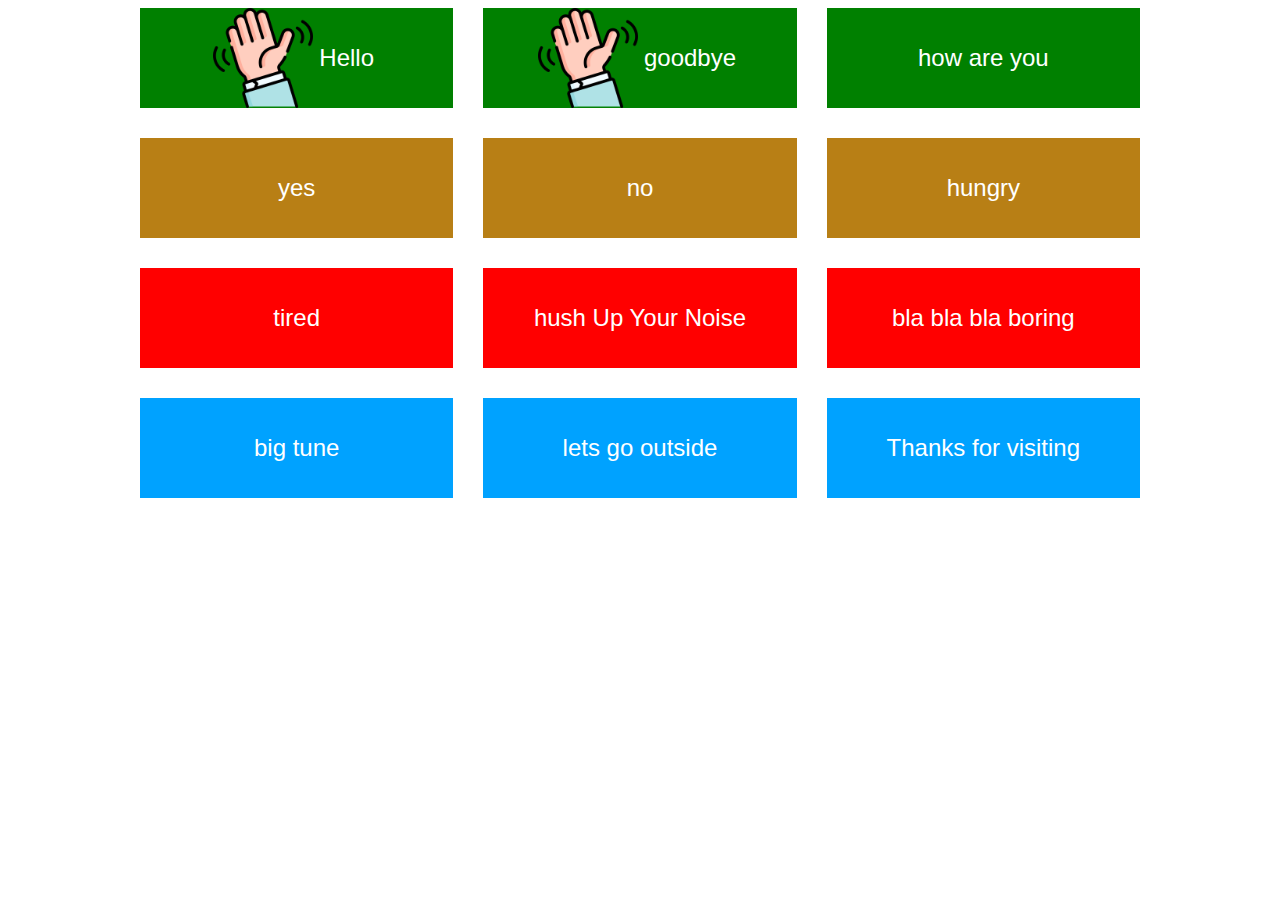
==== bernard-sounds/index.html @ d4cceb05 "Update goodbye image add" ====
<!DOCTYPE html>
<html>
  <head>
    <meta name="viewport" content="width=device-width,initial-scale=1" />
    <title>Audio</title>
    <style>
      .container {
        max-width: 2000px;
        width: 100%;
      }
      .wrapper {
        max-width: 1000px;
        margin: auto;
        text-align: center;
      }

      .row {
        display: flex;
        flex-wrap: wrap;
        justify-content: center;
        align-items: center;
        gap: 30px;
        flex: 1;
      }
      .col {
        flex: 1 1 300px;
        display: flex;
        align-items: center;
        justify-content: center;
        height: 100px;
      }
      .green {
        background-color: green;
      }
      .yellow{
        background-color: rgb(184, 127, 21);
      }
      .red{
        background-color: red;
      }
      .blue{
        background-color: rgb(0, 162, 255);
      }

      
      @media (max-width: 400px) {
        .row {
          flex-direction: column;
        }
        .col {
          width: 100%;
          flex: auto;
        }
        input {
          font-size: 35px;
        }
      }
      input {
        border: none;
        font-size: 24px;
        color: white;
        background: none;
      }
    </style>
  </head>
  <body>
    <script>
      function hello() {
        var audio = document.getElementById("audio");
        audio.play();
      }
      function goodbye() {
        var audio = document.getElementById("goodbye");
        audio.play();
      }
      function howAreYou() {
        var audio = document.getElementById("how-are-you");
        audio.play();
      }
      function yes() {
        var audio = document.getElementById("yes");
        audio.play();
      }
      function no() {
        var audio = document.getElementById("no");
        audio.play();
      }

      function hungry() {
        var audio = document.getElementById("hungry");
        audio.play();
      }
      function tired() {
        var audio = document.getElementById("tired");
        audio.play();
      }
      // function shutUp() {
      //   var audio = document.getElementById("shut-up");
      //   audio.play();
      // }

      function letsGoOutside() {
        var audio = document.getElementById("lets-go-outside");
        audio.play();
      }

      function blaboring() {
        var audio = document.getElementById("bla-boring");
        audio.play();
      }  
      
      function bigTune() {
        var audio = document.getElementById("big-tune");
        audio.play();
      }  
      
      function hushUpYourNoise() {
        var audio = document.getElementById("hush-up-your-noise");
        audio.play();
      } 
      
      function thanksForVisiting() {
        var audio = document.getElementById("thanks-for-visiting");
        audio.play();
      }       
    </script>
    <div class="container">
      <div class="wrapper">
        
        <div class="row ">
          <div class="col green" onclick="hello()">
          <img width="100" height="100"  src="waving-hand.png"/>
          <input type="button"  value="Hello"  >
          <audio id="audio" src="hello.mp3"></audio>
          </div>
          <!--hello-->
   
          <div class="col green" onclick="goodbye()">
            <img width="100" height="100" src="waving-hand.png" />
            <input type="button" value="goodbye">
            <audio id="audio" src="goodbye.mp3"></audio>
          </div>
          <!--goodbye-->
          
          <div class="col green" onclick="howAreYou()">
          <input
            type="button"
            class="col green"
            value="how are you"
          />
          <audio id="how-are-you" src="how-are-you.mp3"></audio>
          </div>
          <!--How are you-->

          <input type="button" class="col yellow" value="yes" onclick="yes()" />
          <audio id="yes" src="yes.mp3"></audio>
          <!--yes-->

          <input type="button" class="col yellow" value="no" onclick="no()" />
          <audio id="no" src="no.mp3"></audio>
          <!--no-->

          <input type="button" class="col yellow" value="hungry" onclick="hungry()" />
          <audio id="hungry" src="i-am-hungry.mp3"></audio>
          <!--hungry-->

          <input type="button" class="col red" value="tired" onclick="tired()" />
          <audio id="tired" src="i-am-tired.mp3"></audio>
          <!--tired-->

          <!-- <input type="button" class="col" value="shut up" onclick="shutUp()" />
          <audio id="shut-up" src="shut-up.mp3"></audio> -->
          <!--shut up-->

          
                    <!--hushUpYourNoise-->
                    <input
                    type="button"
                    class="col red"
                    value="hush Up Your Noise"
                    onclick="hushUpYourNoise()"
                  />
                  <audio id="hush-up-your-noise" src="hush up your noise.mp3"></audio>
                  <!--hushUpYourNoise-->
                    <!--bla bla boring up-->
                    <input
                    type="button"
                    class="col red"
                    value="bla bla bla boring"
                    onclick="blaboring()"
                  />
                  <audio id="bla-boring" src="bla-boring.mp3"></audio>
                  <!--bla bla boring up-->


                    <!--big tune-->
                    <input
                    type="button"
                    class="col blue"
                    value="big tune"
                    onclick="bigTune()"
                  />
                  <audio id="big-tune" src="big tune.mp3"></audio>
                  <!--big tune -->
                  <input
                  type="button"
                  class="col blue"
                  value="lets go outside"
                  onclick="letsGoOutside()"
                />
                <audio id="lets-go-outside" src="lets-go-outside.mp3"></audio>
                <!-- up-->

                  
                    <!--bla bla boring up-->
                    <input
                    type="button"
                    class="col blue"
                    value="Thanks for visiting"
                    onclick="thanksForVisiting()"
                  />
                  <audio id="thanks-for-visiting" src="thanks for visiting.mp3"></audio>
                  <!--bla bla boring up-->                  
        </div>




        </div>        
      </div>
    </div>
  </body>
</html>
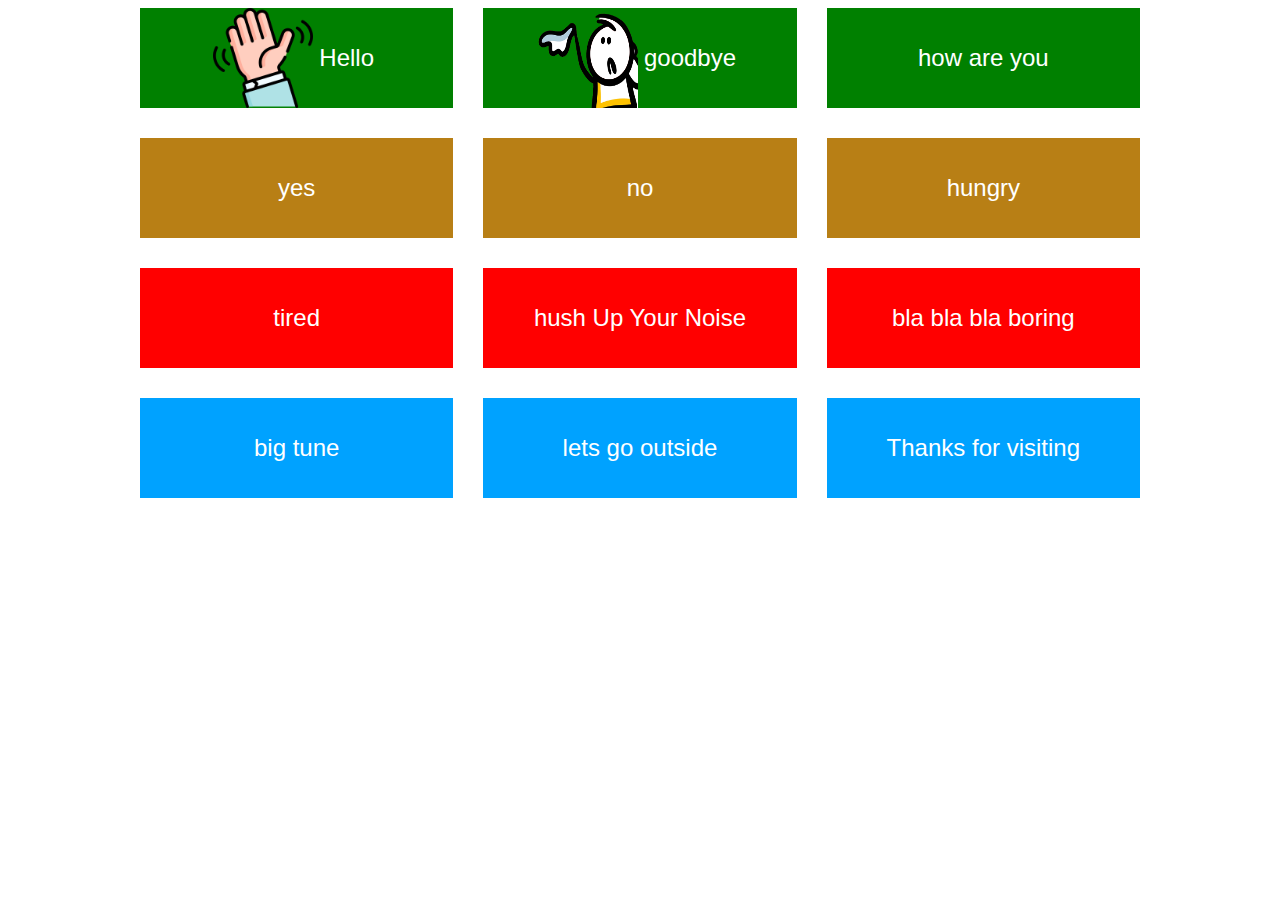
==== commit a9512599: "img goodbye update" ====
--- a/bernard-sounds/index.html
+++ b/bernard-sounds/index.html
@@ -136,7 +136,7 @@
           <!--hello-->
    
           <div class="col green" onclick="goodbye()">
-            <img width="100" height="100" src="waving-hand.png" />
+            <img width="100" height="100" src="goodbye-img.png" />
             <input type="button" value="goodbye">
             <audio id="audio" src="goodbye.mp3"></audio>
           </div>
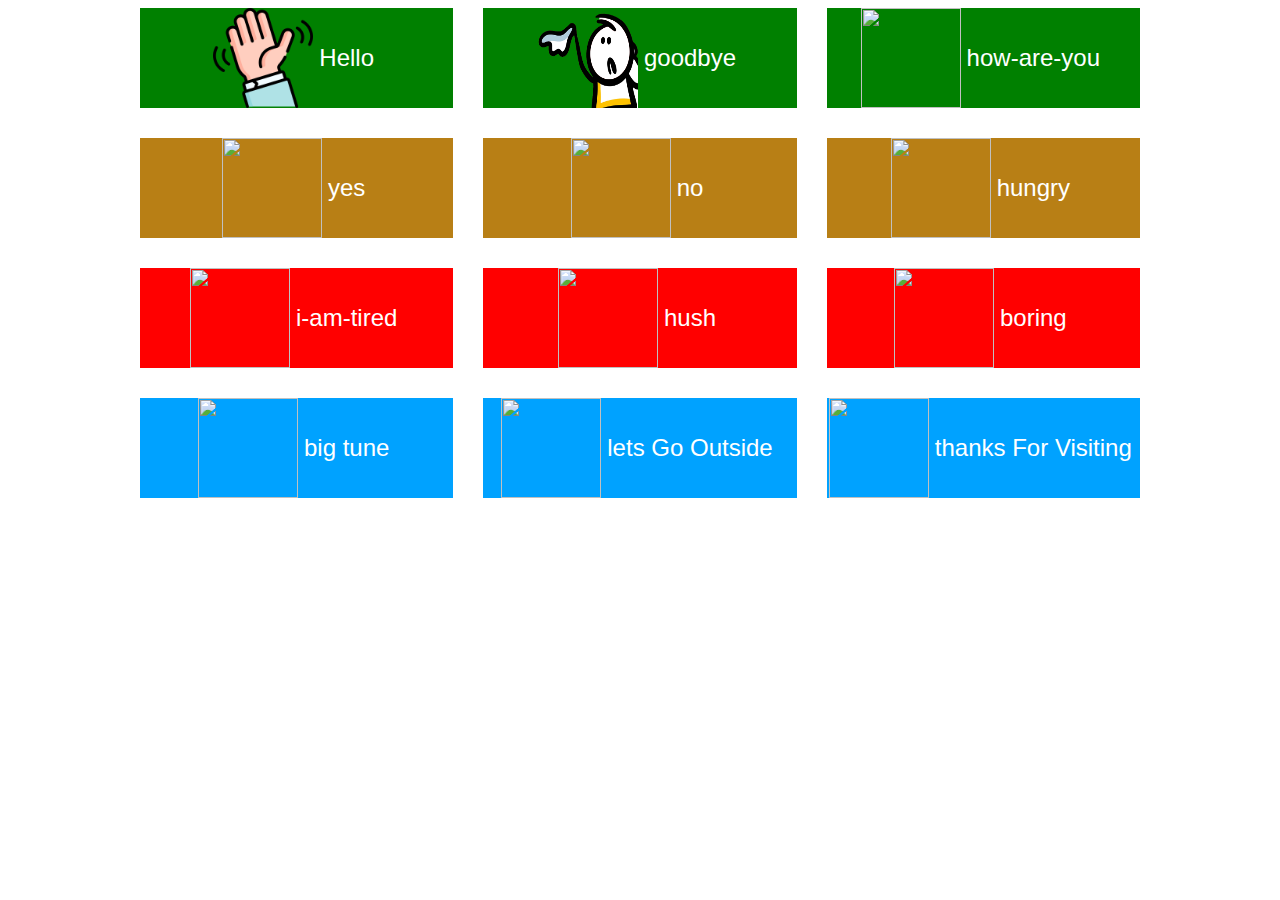
==== commit 58e282c4: "Update index.html 20th 15:44" ====
--- a/bernard-sounds/index.html
+++ b/bernard-sounds/index.html
@@ -138,34 +138,44 @@
           <div class="col green" onclick="goodbye()">
             <img width="100" height="100" src="goodbye-img.png" />
             <input type="button" value="goodbye">
-            <audio id="audio" src="goodbye.mp3"></audio>
+            <audio id="goodbye" src="goodbye.mp3"></audio>
           </div>
           <!--goodbye-->
           
           <div class="col green" onclick="howAreYou()">
-          <input
-            type="button"
-            class="col green"
-            value="how are you"
-          />
-          <audio id="how-are-you" src="how-are-you.mp3"></audio>
+            <img width="100" height="100" src="howa-are-you.png" />
+            <input type="button" value="how-are-you">
+            <audio id="how-are-you" src="how-are-you.mp3"></audio>
           </div>
           <!--How are you-->
 
-          <input type="button" class="col yellow" value="yes" onclick="yes()" />
-          <audio id="yes" src="yes.mp3"></audio>
+          <div class="col yellow" onclick="yes()">
+            <img width="100" height="100" src="yes.png" />
+            <input type="button" value="yes">
+            <audio id="yes" src="yes.mp3"></audio>
+          </div>
           <!--yes-->
 
-          <input type="button" class="col yellow" value="no" onclick="no()" />
-          <audio id="no" src="no.mp3"></audio>
+          <div class="col yellow" onclick="no()">
+            <img width="100" height="100" src="no.png" />
+            <input type="button" value="no">
+            <audio id="no" src="no.mp3"></audio>
+          </div>
+
           <!--no-->
 
-          <input type="button" class="col yellow" value="hungry" onclick="hungry()" />
-          <audio id="hungry" src="i-am-hungry.mp3"></audio>
+          <div class="col yellow" onclick="hungry()">
+            <img width="100" height="100" src="hungry.png" />
+            <input type="button" value="hungry">
+            <audio id="hungry" src="hungry.mp3"></audio>
+          </div>
           <!--hungry-->
 
-          <input type="button" class="col red" value="tired" onclick="tired()" />
-          <audio id="tired" src="i-am-tired.mp3"></audio>
+          <div class="col red" onclick="tired()">
+            <img width="100" height="100" src="tired.png" />
+            <input type="button" value="i-am-tired">
+            <audio id="tired" src="i-am-tired.mp3"></audio>
+          </div>
           <!--tired-->
 
           <!-- <input type="button" class="col" value="shut up" onclick="shutUp()" />
@@ -174,53 +184,48 @@
 
           
                     <!--hushUpYourNoise-->
-                    <input
-                    type="button"
-                    class="col red"
-                    value="hush Up Your Noise"
-                    onclick="hushUpYourNoise()"
-                  />
-                  <audio id="hush-up-your-noise" src="hush up your noise.mp3"></audio>
+          <div class="col red" onclick="hushUpYourNoise()">
+            <img width="100" height="100" src="hush.png" />
+            <input type="button" value="hush">
+            <audio id="hush-up-your-noise" src="hush up your noise.mp3"></audio>
+          </div>
+
                   <!--hushUpYourNoise-->
                     <!--bla bla boring up-->
-                    <input
-                    type="button"
-                    class="col red"
-                    value="bla bla bla boring"
-                    onclick="blaboring()"
-                  />
-                  <audio id="bla-boring" src="bla-boring.mp3"></audio>
+          <div class="col red" onclick="blaboring()">
+            <img width="100" height="100" src="boring.png" />
+            <input type="button" value="boring">
+            <audio id="bla-boring" src="i-am-bored.mp3"></audio>
+          </div>
+
                   <!--bla bla boring up-->
 
 
                     <!--big tune-->
-                    <input
-                    type="button"
-                    class="col blue"
-                    value="big tune"
-                    onclick="bigTune()"
-                  />
-                  <audio id="big-tune" src="big tune.mp3"></audio>
+          <div class="col blue" onclick="bigTune()">
+            <img width="100" height="100" src="tune.png" />
+            <input type="button" value="big tune">
+            <audio id="big-tune" src="big tune.mp3"></audio>
+          </div>
+
                   <!--big tune -->
-                  <input
-                  type="button"
-                  class="col blue"
-                  value="lets go outside"
-                  onclick="letsGoOutside()"
-                />
-                <audio id="lets-go-outside" src="lets-go-outside.mp3"></audio>
-                <!-- up-->
+          <div class="col blue" onclick="letsGoOutside()">
+            <img width="100" height="100" src="letsGoOutside.png" />
+            <input type="button" value="lets Go Outside">
+            <audio id="lets-go-outside" src="lets-go-outside.mp3"></audio>
+          </div>
+
+                <!-- outside-->
 
                   
-                    <!--bla bla boring up-->
-                    <input
-                    type="button"
-                    class="col blue"
-                    value="Thanks for visiting"
-                    onclick="thanksForVisiting()"
-                  />
-                  <audio id="thanks-for-visiting" src="thanks for visiting.mp3"></audio>
-                  <!--bla bla boring up-->                  
+                    <!--visiting-->
+          <div class="col blue" onclick="thanksForVisiting()">
+            <img width="100" height="100" src="thanksForVisiting.png" />
+            <input type="button" value="thanks For Visiting">
+            <audio id="thanks-for-visiting" src="thanks for visiting.mp3"></audio>
+          </div>
+
+                  <!--visiting-->                  
         </div>
 
 
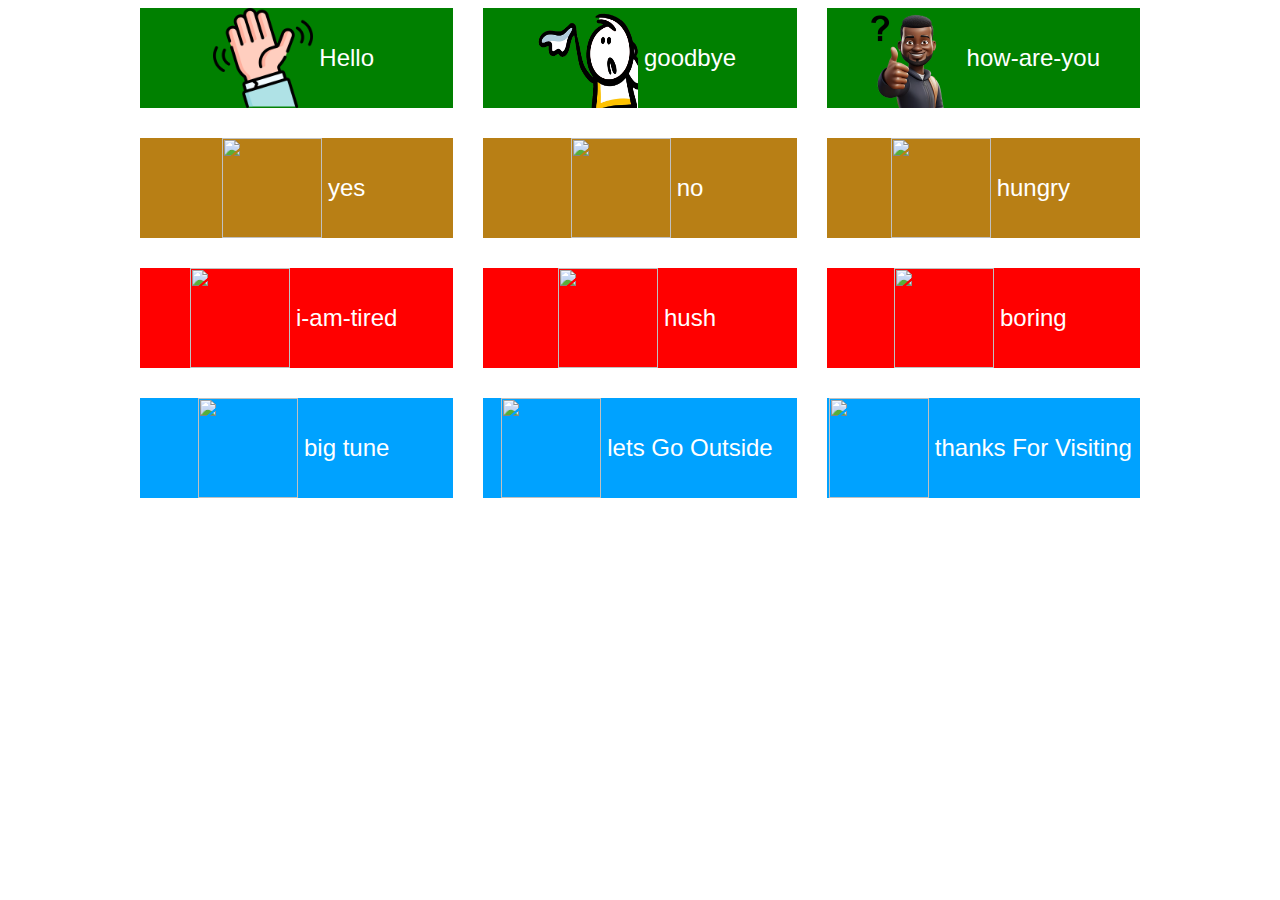
==== commit b75eb307: "Update index.html" ====
--- a/bernard-sounds/index.html
+++ b/bernard-sounds/index.html
@@ -143,7 +143,7 @@
           <!--goodbye-->
           
           <div class="col green" onclick="howAreYou()">
-            <img width="100" height="100" src="howa-are-you.png" />
+            <img width="100" height="100" src="howa-are-you-img.png" />
             <input type="button" value="how-are-you">
             <audio id="how-are-you" src="how-are-you.mp3"></audio>
           </div>
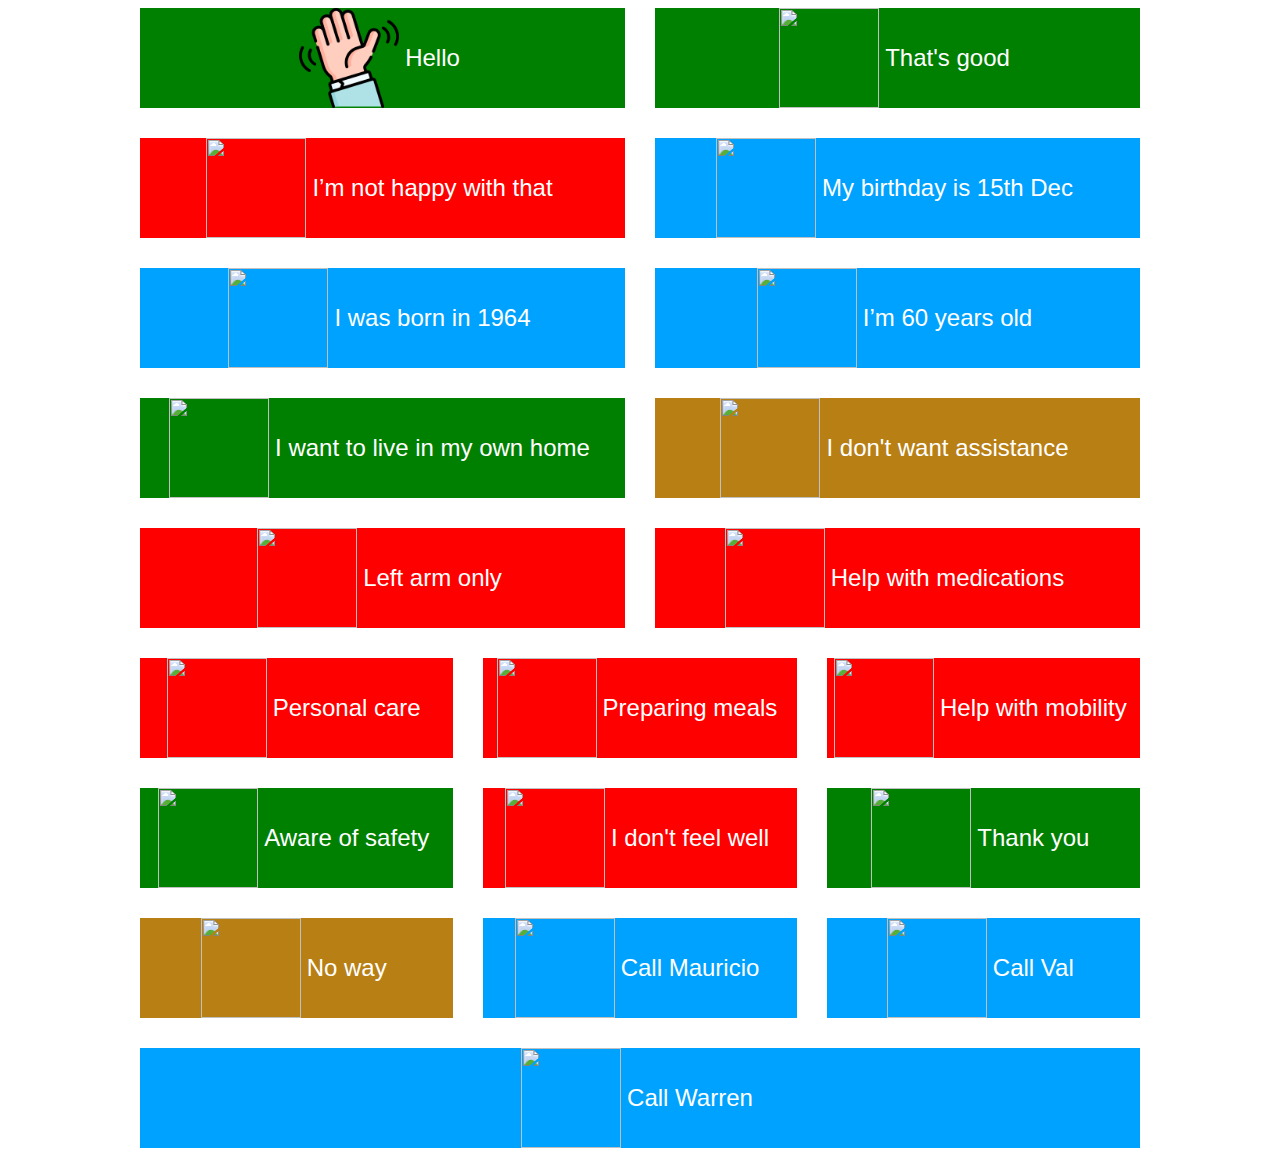
==== commit 96e1ba3f: "update april index.html" ====
--- a/bernard-sounds/index.html
+++ b/bernard-sounds/index.html
@@ -1,238 +1,216 @@
 <!DOCTYPE html>
 <html>
-  <head>
-    <meta name="viewport" content="width=device-width,initial-scale=1" />
-    <title>Audio</title>
-    <style>
-      .container {
-        max-width: 2000px;
+
+<head>
+  <meta name="viewport" content="width=device-width,initial-scale=1" />
+  <title>Audio</title>
+  <style>
+    .container {
+      max-width: 2000px;
+      width: 100%;
+    }
+
+    .wrapper {
+      max-width: 1000px;
+      margin: auto;
+      text-align: center;
+    }
+
+    .row {
+      display: flex;
+      flex-wrap: wrap;
+      justify-content: center;
+      align-items: center;
+      gap: 30px;
+      flex: 1;
+    }
+
+    .col {
+      flex: 1 1 300px;
+      display: flex;
+      align-items: center;
+      justify-content: center;
+      height: 100px;
+    }
+
+    .green {
+      background-color: green;
+    }
+
+    .yellow {
+      background-color: rgb(184, 127, 21);
+    }
+
+    .red {
+      background-color: red;
+    }
+
+    .blue {
+      background-color: rgb(0, 162, 255);
+    }
+
+    @media (max-width: 400px) {
+      .row {
+        flex-direction: column;
+      }
+
+      .col {
         width: 100%;
+        flex: auto;
       }
-      .wrapper {
-        max-width: 1000px;
-        margin: auto;
-        text-align: center;
+
+      input {
+        font-size: 35px;
       }
-
-      .row {
-        display: flex;
-        flex-wrap: wrap;
-        justify-content: center;
-        align-items: center;
-        gap: 30px;
-        flex: 1;
-      }
-      .col {
-        flex: 1 1 300px;
-        display: flex;
-        align-items: center;
-        justify-content: center;
-        height: 100px;
-      }
-      .green {
-        background-color: green;
-      }
-      .yellow{
-        background-color: rgb(184, 127, 21);
-      }
-      .red{
-        background-color: red;
-      }
-      .blue{
-        background-color: rgb(0, 162, 255);
-      }
-
-      
-      @media (max-width: 400px) {
-        .row {
-          flex-direction: column;
-        }
-        .col {
-          width: 100%;
-          flex: auto;
-        }
-        input {
-          font-size: 35px;
-        }
-      }
-      input {
-        border: none;
-        font-size: 24px;
-        color: white;
-        background: none;
-      }
-    </style>
-  </head>
-  <body>
-    <script>
-      function hello() {
-        var audio = document.getElementById("audio");
-        audio.play();
-      }
-      function goodbye() {
-        var audio = document.getElementById("goodbye");
-        audio.play();
-      }
-      function howAreYou() {
-        var audio = document.getElementById("how-are-you");
-        audio.play();
-      }
-      function yes() {
-        var audio = document.getElementById("yes");
-        audio.play();
-      }
-      function no() {
-        var audio = document.getElementById("no");
-        audio.play();
-      }
-
-      function hungry() {
-        var audio = document.getElementById("hungry");
-        audio.play();
-      }
-      function tired() {
-        var audio = document.getElementById("tired");
-        audio.play();
-      }
-      // function shutUp() {
-      //   var audio = document.getElementById("shut-up");
-      //   audio.play();
-      // }
-
-      function letsGoOutside() {
-        var audio = document.getElementById("lets-go-outside");
-        audio.play();
-      }
-
-      function blaboring() {
-        var audio = document.getElementById("bla-boring");
-        audio.play();
-      }  
-      
-      function bigTune() {
-        var audio = document.getElementById("big-tune");
-        audio.play();
-      }  
-      
-      function hushUpYourNoise() {
-        var audio = document.getElementById("hush-up-your-noise");
-        audio.play();
-      } 
-      
-      function thanksForVisiting() {
-        var audio = document.getElementById("thanks-for-visiting");
-        audio.play();
-      }       
-    </script>
-    <div class="container">
-      <div class="wrapper">
-        
-        <div class="row ">
-          <div class="col green" onclick="hello()">
-          <img width="100" height="100"  src="waving-hand.png"/>
-          <input type="button"  value="Hello"  >
-          <audio id="audio" src="hello.mp3"></audio>
-          </div>
-          <!--hello-->
-   
-          <div class="col green" onclick="goodbye()">
-            <img width="100" height="100" src="goodbye-img.png" />
-            <input type="button" value="goodbye">
-            <audio id="goodbye" src="goodbye.mp3"></audio>
-          </div>
-          <!--goodbye-->
-          
-          <div class="col green" onclick="howAreYou()">
-            <img width="100" height="100" src="howa-are-you-img.png" />
-            <input type="button" value="how-are-you">
-            <audio id="how-are-you" src="how-are-you.mp3"></audio>
-          </div>
-          <!--How are you-->
-
-          <div class="col yellow" onclick="yes()">
-            <img width="100" height="100" src="yes.png" />
-            <input type="button" value="yes">
-            <audio id="yes" src="yes.mp3"></audio>
-          </div>
-          <!--yes-->
-
-          <div class="col yellow" onclick="no()">
-            <img width="100" height="100" src="no.png" />
-            <input type="button" value="no">
-            <audio id="no" src="no.mp3"></audio>
-          </div>
-
-          <!--no-->
-
-          <div class="col yellow" onclick="hungry()">
-            <img width="100" height="100" src="hungry.png" />
-            <input type="button" value="hungry">
-            <audio id="hungry" src="hungry.mp3"></audio>
-          </div>
-          <!--hungry-->
-
-          <div class="col red" onclick="tired()">
-            <img width="100" height="100" src="tired.png" />
-            <input type="button" value="i-am-tired">
-            <audio id="tired" src="i-am-tired.mp3"></audio>
-          </div>
-          <!--tired-->
-
-          <!-- <input type="button" class="col" value="shut up" onclick="shutUp()" />
-          <audio id="shut-up" src="shut-up.mp3"></audio> -->
-          <!--shut up-->
-
-          
-                    <!--hushUpYourNoise-->
-          <div class="col red" onclick="hushUpYourNoise()">
-            <img width="100" height="100" src="hush.png" />
-            <input type="button" value="hush">
-            <audio id="hush-up-your-noise" src="hush up your noise.mp3"></audio>
-          </div>
-
-                  <!--hushUpYourNoise-->
-                    <!--bla bla boring up-->
-          <div class="col red" onclick="blaboring()">
-            <img width="100" height="100" src="boring.png" />
-            <input type="button" value="boring">
-            <audio id="bla-boring" src="i-am-bored.mp3"></audio>
-          </div>
-
-                  <!--bla bla boring up-->
-
-
-                    <!--big tune-->
-          <div class="col blue" onclick="bigTune()">
-            <img width="100" height="100" src="tune.png" />
-            <input type="button" value="big tune">
-            <audio id="big-tune" src="big tune.mp3"></audio>
-          </div>
-
-                  <!--big tune -->
-          <div class="col blue" onclick="letsGoOutside()">
-            <img width="100" height="100" src="letsGoOutside.png" />
-            <input type="button" value="lets Go Outside">
-            <audio id="lets-go-outside" src="lets-go-outside.mp3"></audio>
-          </div>
-
-                <!-- outside-->
-
-                  
-                    <!--visiting-->
-          <div class="col blue" onclick="thanksForVisiting()">
-            <img width="100" height="100" src="thanksForVisiting.png" />
-            <input type="button" value="thanks For Visiting">
-            <audio id="thanks-for-visiting" src="thanks for visiting.mp3"></audio>
-          </div>
-
-                  <!--visiting-->                  
-        </div>
-
-
-
-
-        </div>        
+    }
+
+    input {
+      border: none;
+      font-size: 24px;
+      color: white;
+      background: none;
+    }
+  </style>
+</head>
+
+<body>
+  <script>
+    function playSound(element) {
+      const id = element.getAttribute("data-audio-id");
+      const audio = document.getElementById(id);
+      audio.play();
+    }
+  </script>
+
+  <div class="container">
+    <div class="wrapper">
+      <div class="row">
+
+        <!-- Original Buttons (Shortened for brevity) -->
+        <div class="col green" data-audio-id="hello" onclick="playSound(this)">
+          <img width="100" height="100" src="waving-hand.png" />
+          <input type="button" value="Hello">
+          <audio id="hello" src="hello.mp3"></audio>
+        </div>
+
+        <!-- New Buttons -->
+        <div class="col green" onclick="playSound(this)" data-audio-id="thats-good">
+          <img width="100" height="100" src="thats-good.png" />
+          <input type="button" value="That's good">
+          <audio id="thats-good" src="thats-good.mp3"></audio>
+        </div>
+
+        <div class="col red" onclick="playSound(this)" data-audio-id="not-happy">
+          <img width="100" height="100" src="not-happy.png" />
+          <input type="button" value="I’m not happy with that">
+          <audio id="not-happy" src="not-happy.mp3"></audio>
+        </div>
+
+        <div class="col blue" onclick="playSound(this)" data-audio-id="birthday">
+          <img width="100" height="100" src="birthday.png" />
+          <input type="button" value="My birthday is 15th Dec">
+          <audio id="birthday" src="my-birthday-is-15-december.mp3"></audio>
+        </div>
+
+        <div class="col blue" onclick="playSound(this)" data-audio-id="born-1964">
+          <img width="100" height="100" src="born-1964.png" />
+          <input type="button" value="I was born in 1964">
+          <audio id="born-1964" src="i-was-born-in-1964.mp3"></audio>
+        </div>
+
+        <div class="col blue" onclick="playSound(this)" data-audio-id="sixty-years-old">
+          <img width="100" height="100" src="60-years-old.png" />
+          <input type="button" value="I’m 60 years old">
+          <audio id="sixty-years-old" src="i-am-60-years-old.mp3"></audio>
+        </div>
+
+        <div class="col green" onclick="playSound(this)" data-audio-id="own-home">
+          <img width="100" height="100" src="own-home.png" />
+          <input type="button" value="I want to live in my own home">
+          <audio id="own-home" src="i-want-to-live-in-my-own-home.mp3"></audio>
+        </div>
+
+        <div class="col yellow" onclick="playSound(this)" data-audio-id="assistance">
+          <img width="100" height="100" src="assistance.png" />
+          <input type="button" value="I don't want assistance">
+          <audio id="assistance" src="i-dont-want-assistance-but-need-it.mp3"></audio>
+        </div>
+
+        <div class="col red" onclick="playSound(this)" data-audio-id="left-arm">
+          <img width="100" height="100" src="left-arm.png" />
+          <input type="button" value="Left arm only">
+          <audio id="left-arm" src="i-need-adaptions-for-left-arm.mp3"></audio>
+        </div>
+
+        <div class="col red" onclick="playSound(this)" data-audio-id="medications">
+          <img width="100" height="100" src="medications.png" />
+          <input type="button" value="Help with medications">
+          <audio id="medications" src="i-need-help-with-medications.mp3"></audio>
+        </div>
+
+        <div class="col red" onclick="playSound(this)" data-audio-id="personal-care">
+          <img width="100" height="100" src="personal-care.png" />
+          <input type="button" value="Personal care">
+          <audio id="personal-care" src="i-need-help-with-personal-care.mp3"></audio>
+        </div>
+
+        <div class="col red" onclick="playSound(this)" data-audio-id="meals">
+          <img width="100" height="100" src="meals.png" />
+          <input type="button" value="Preparing meals">
+          <audio id="meals" src="i-need-help-with-meals.mp3"></audio>
+        </div>
+
+        <div class="col red" onclick="playSound(this)" data-audio-id="mobility">
+          <img width="100" height="100" src="mobility.png" />
+          <input type="button" value="Help with mobility">
+          <audio id="mobility" src="i-need-help-with-mobility.mp3"></audio>
+        </div>
+
+        <div class="col green" onclick="playSound(this)" data-audio-id="safety-aware">
+          <img width="100" height="100" src="safety-aware.png" />
+          <input type="button" value="Aware of safety">
+          <audio id="safety-aware" src="i-am-aware-of-safety.mp3"></audio>
+        </div>
+
+        <div class="col red" onclick="playSound(this)" data-audio-id="not-well">
+          <img width="100" height="100" src="not-well.png" />
+          <input type="button" value="I don't feel well">
+          <audio id="not-well" src="i-dont-feel-well.mp3"></audio>
+        </div>
+
+        <div class="col green" onclick="playSound(this)" data-audio-id="thank-you">
+          <img width="100" height="100" src="thank-you.png" />
+          <input type="button" value="Thank you">
+          <audio id="thank-you" src="thank-you.mp3"></audio>
+        </div>
+
+        <div class="col yellow" onclick="playSound(this)" data-audio-id="no-way">
+          <img width="100" height="100" src="no-way.png" />
+          <input type="button" value="No way">
+          <audio id="no-way" src="no-way.mp3"></audio>
+        </div>
+
+        <div class="col blue" onclick="playSound(this)" data-audio-id="call-mauricio">
+          <img width="100" height="100" src="call-mauricio.png" />
+          <input type="button" value="Call Mauricio">
+          <audio id="call-mauricio" src="please-call-mauricio.mp3"></audio>
+        </div>
+
+        <div class="col blue" onclick="playSound(this)" data-audio-id="call-val">
+          <img width="100" height="100" src="call-val.png" />
+          <input type="button" value="Call Val">
+          <audio id="call-val" src="please-call-val.mp3"></audio>
+        </div>
+
+        <div class="col blue" onclick="playSound(this)" data-audio-id="call-warren">
+          <img width="100" height="100" src="call-warren.png" />
+          <input type="button" value="Call Warren">
+          <audio id="call-warren" src="please-call-warren.mp3"></audio>
+        </div>
+
       </div>
     </div>
-  </body>
+  </div>
+</body>
+
 </html>
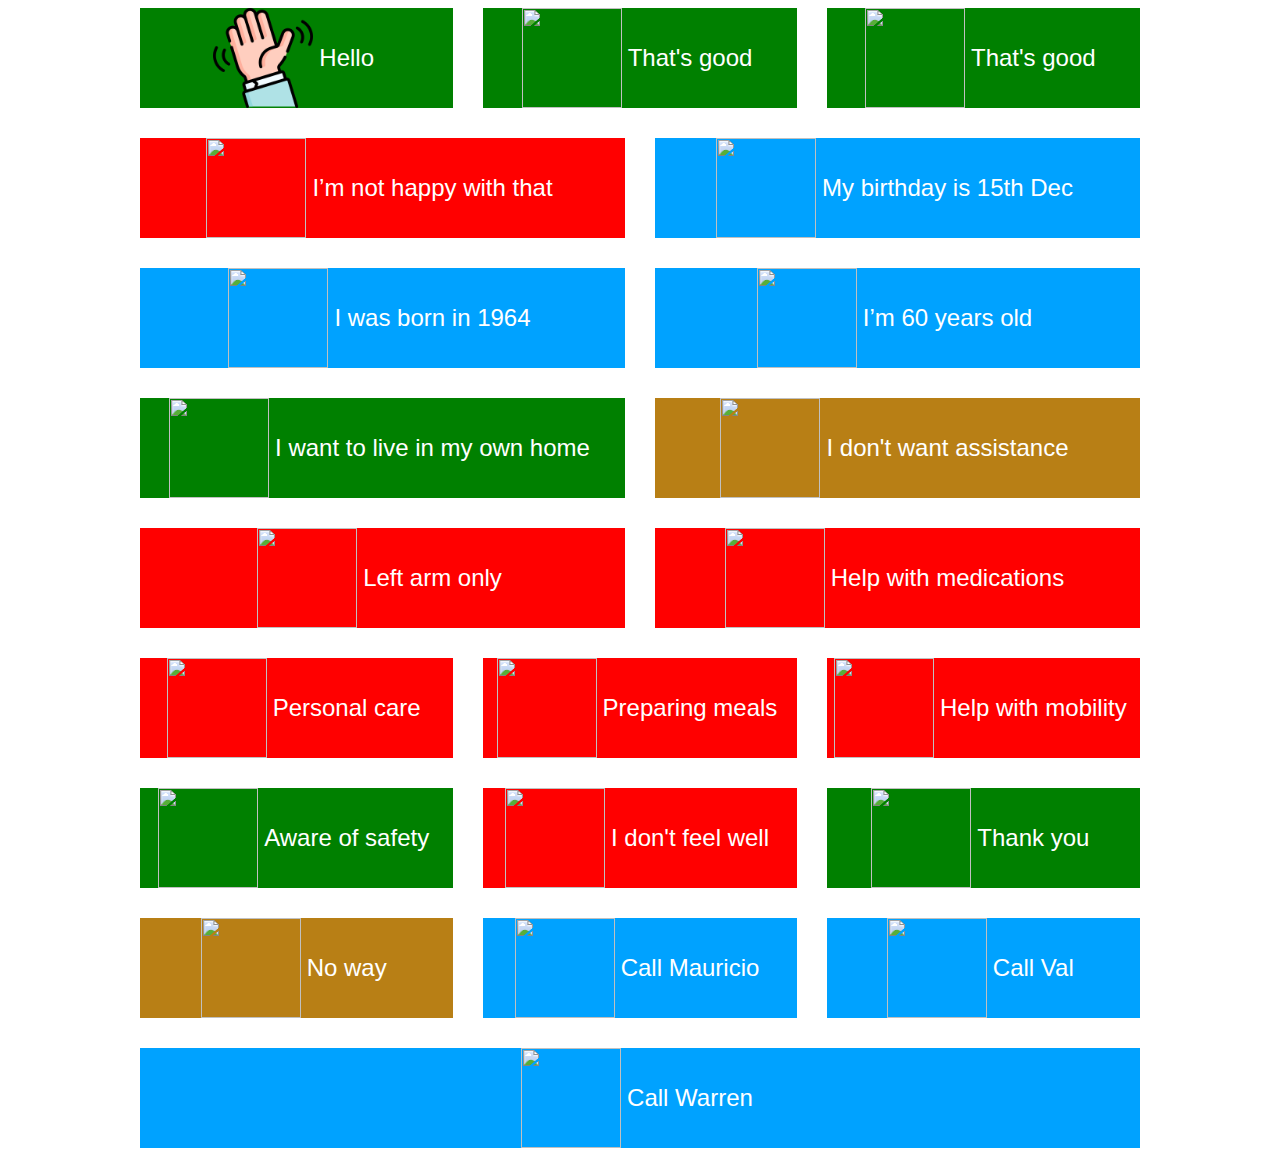
==== commit eee0c4a3: "Update index.html" ====
--- a/bernard-sounds/index.html
+++ b/bernard-sounds/index.html
@@ -94,6 +94,16 @@
         </div>
 
         <!-- New Buttons -->
+         
+         <!--If spoken clearly, I can understand everything that is said.
+If I am uncertain of what is being said I shall make it known.-->
+        <div class="col green" onclick="playSound(this)" data-audio-id="can-understand-if-clear">
+          <img width="100" height="100" src="can-understand-if-clear.png" />
+          <input type="button" value="That's good">
+          <audio id="can-understand-if-clear" src="can-understand-if-clear.mp3"></audio>
+        </div>
+
+
         <div class="col green" onclick="playSound(this)" data-audio-id="thats-good">
           <img width="100" height="100" src="thats-good.png" />
           <input type="button" value="That's good">
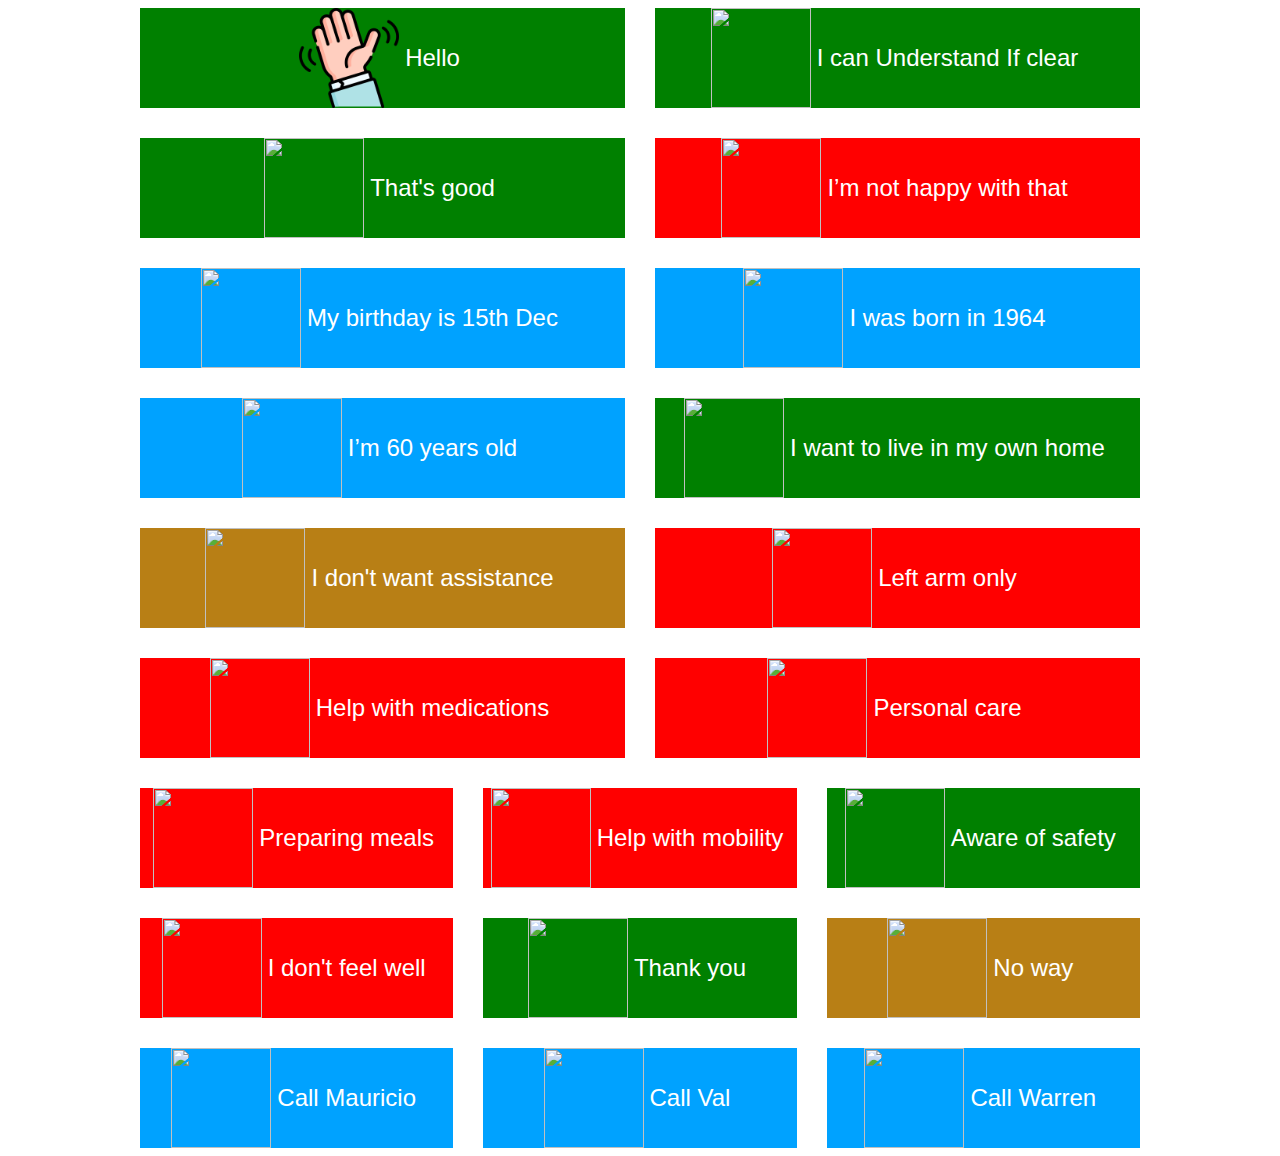
==== commit 7359ce71: "Update index.html" ====
--- a/bernard-sounds/index.html
+++ b/bernard-sounds/index.html
@@ -99,7 +99,7 @@
 If I am uncertain of what is being said I shall make it known.-->
         <div class="col green" onclick="playSound(this)" data-audio-id="can-understand-if-clear">
           <img width="100" height="100" src="can-understand-if-clear.png" />
-          <input type="button" value="That's good">
+          <input type="button" value="I can Understand If clear">
           <audio id="can-understand-if-clear" src="can-understand-if-clear.mp3"></audio>
         </div>
 
